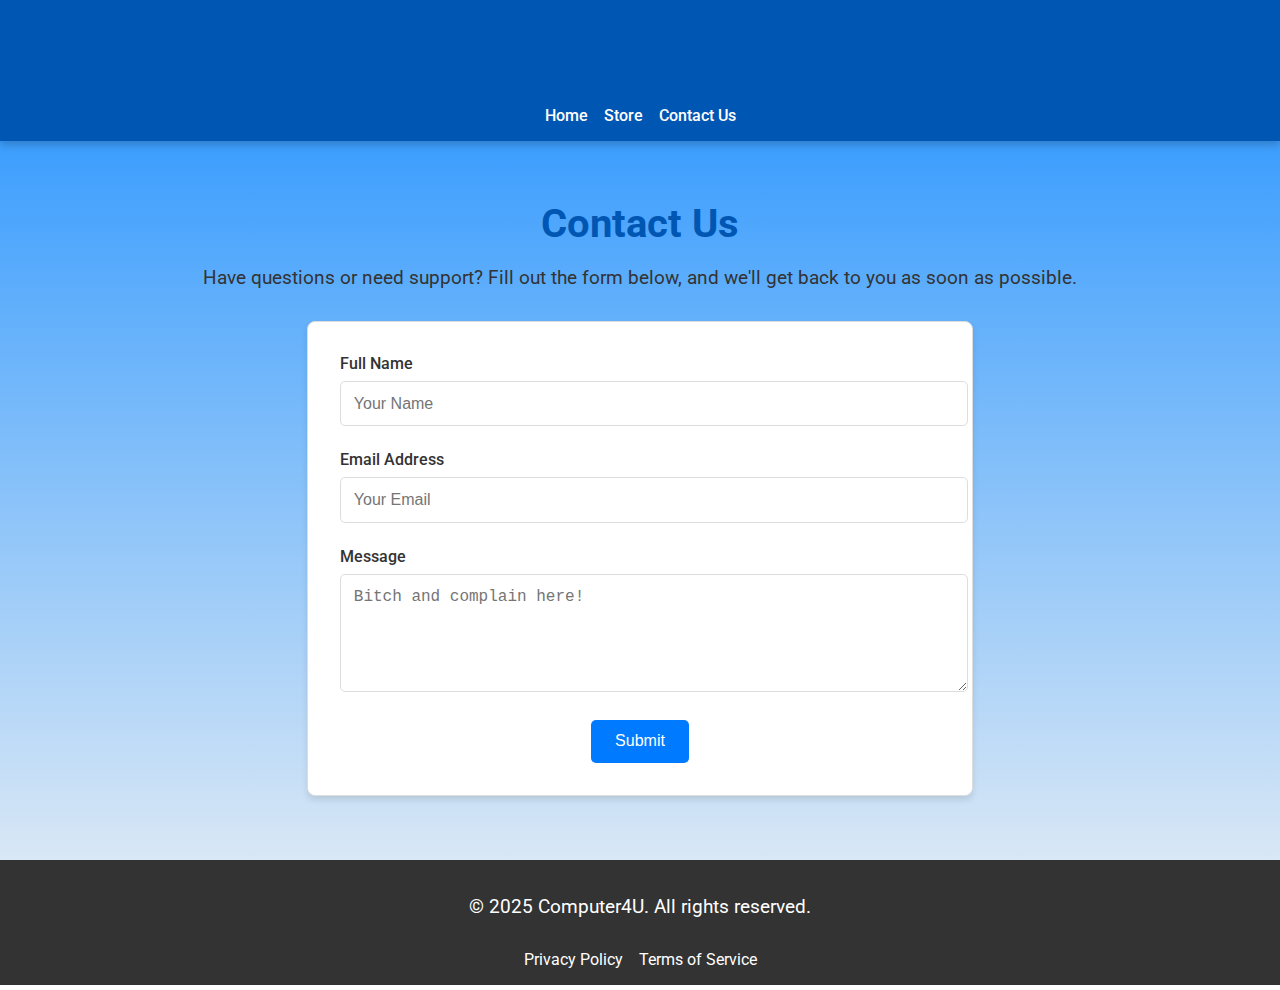
==== contact.html @ 1ad3eda7 "Update contact.html" ====
<!DOCTYPE html>
<html lang="en">
<head>
    <meta charset="UTF-8">
    <meta name="viewport" content="width=device-width, initial-scale=1.0">
    <title>Contact Us - Computer4U</title>
    <link rel="stylesheet" href="https://fonts.googleapis.com/css2?family=Roboto:wght@400;500;700&display=swap">
    <style>
        body {
            font-family: 'Roboto', sans-serif;
            margin: 0;
            padding: 0;
            background: linear-gradient(to bottom, #1e90ff, #f4f4f4);
            color: #333;
        }

        header {
            background-color: #0056b3;
            color: white;
            padding: 1rem;
            text-align: center;
            box-shadow: 0 4px 8px rgba(0, 0, 0, 0.2);
        }

        header nav ul {
            list-style: none;
            padding: 0;
            margin: 0;
            display: flex;
            justify-content: center;
            gap: 1rem;
        }

        header nav ul li {
            display: inline;
        }

        header nav ul li a {
            color: white;
            text-decoration: none;
            font-weight: 500;
        }

        header nav ul li a:hover {
            text-decoration: underline;
        }

        main {
            padding: 2rem;
            text-align: center;
        }

        h1 {
            color: #0056b3;
            font-size: 2.5rem;
            margin-bottom: 1rem;
        }

        p {
            font-size: 1.2rem;
            margin-bottom: 2rem;
        }

        form {
            background-color: white;
            border: 1px solid #ddd;
            border-radius: 8px;
            padding: 2rem;
            max-width: 600px;
            margin: 0 auto;
            box-shadow: 0 4px 6px rgba(0, 0, 0, 0.1);
        }

        form label {
            display: block;
            text-align: left;
            margin-bottom: 0.5rem;
            font-weight: 500;
        }

        form input, form textarea {
            width: 100%;
            padding: 0.8rem;
            margin-bottom: 1.5rem;
            border: 1px solid #ddd;
            border-radius: 5px;
            font-size: 1rem;
        }

        form button {
            background-color: #007bff;
            color: white;
            border: none;
            padding: 0.8rem 1.5rem;
            border-radius: 5px;
            font-size: 1rem;
            cursor: pointer;
            transition: background-color 0.2s;
        }

        form button:hover {
            background-color: #0056b3;
        }

        footer {
            background-color: #333;
            color: white;
            text-align: center;
            padding: 1rem;
            margin-top: 2rem;
        }

        footer ul {
            list-style: none;
            padding: 0;
            margin: 0.5rem 0 0;
            display: flex;
            justify-content: center;
            gap: 1rem;
        }

        footer ul li a {
            color: white;
            text-decoration: none;
        }

        footer ul li a:hover {
            text-decoration: underline;
        }
    </style>
</head>
<body>
    <header>
        <h1>Computer4U</h1>
        <nav>
            <ul>
                <li><a href="/">Home</a></li>
                <li><a href="/store">Store</a></li>
                <li><a href="/contact">Contact Us</a></li>
            </ul>
        </nav>
    </header>

    <main>
        <h1>Contact Us</h1>
        <p>Have questions or need support? Fill out the form below, and we'll get back to you as soon as possible.</p>
        
        <form>
            <label for="name">Full Name</label>
            <input type="text" id="name" name="name" placeholder="Your Name" required>

            <label for="email">Email Address</label>
            <input type="email" id="email" name="email" placeholder="Your Email" required>

            <label for="message">Message</label>
            <textarea id="message" name="message" rows="5" placeholder="Bitch and complain here!" required></textarea>

            <button type="submit">Submit</button>
        </form>
    </main>

    <footer>
        <p>&copy; 2025 Computer4U. All rights reserved.</p>
        <ul>
            <li><a href="/privacy-policy">Privacy Policy</a></li>
            <li><a href="/terms-of-service">Terms of Service</a></li>
        </ul>
    </footer>
</body>
</html>
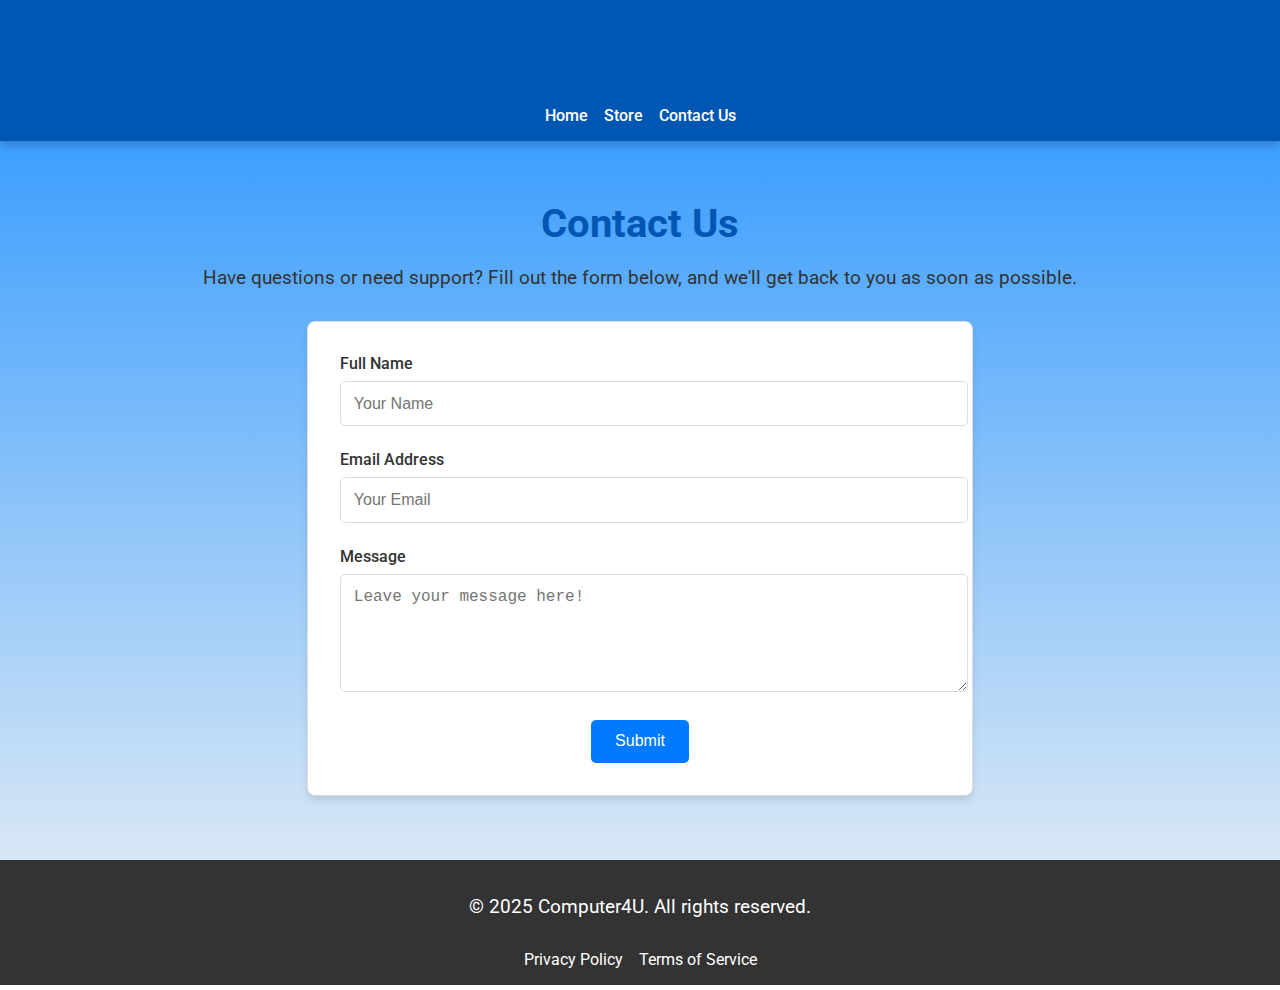
==== commit e3e7e834: "Update contact.html" ====
--- a/contact.html
+++ b/contact.html
@@ -153,7 +153,7 @@
             <input type="email" id="email" name="email" placeholder="Your Email" required>
 
             <label for="message">Message</label>
-            <textarea id="message" name="message" rows="5" placeholder="Bitch and complain here!" required></textarea>
+            <textarea id="message" name="message" rows="5" placeholder="Leave your message here!" required></textarea>
 
             <button type="submit">Submit</button>
         </form>
